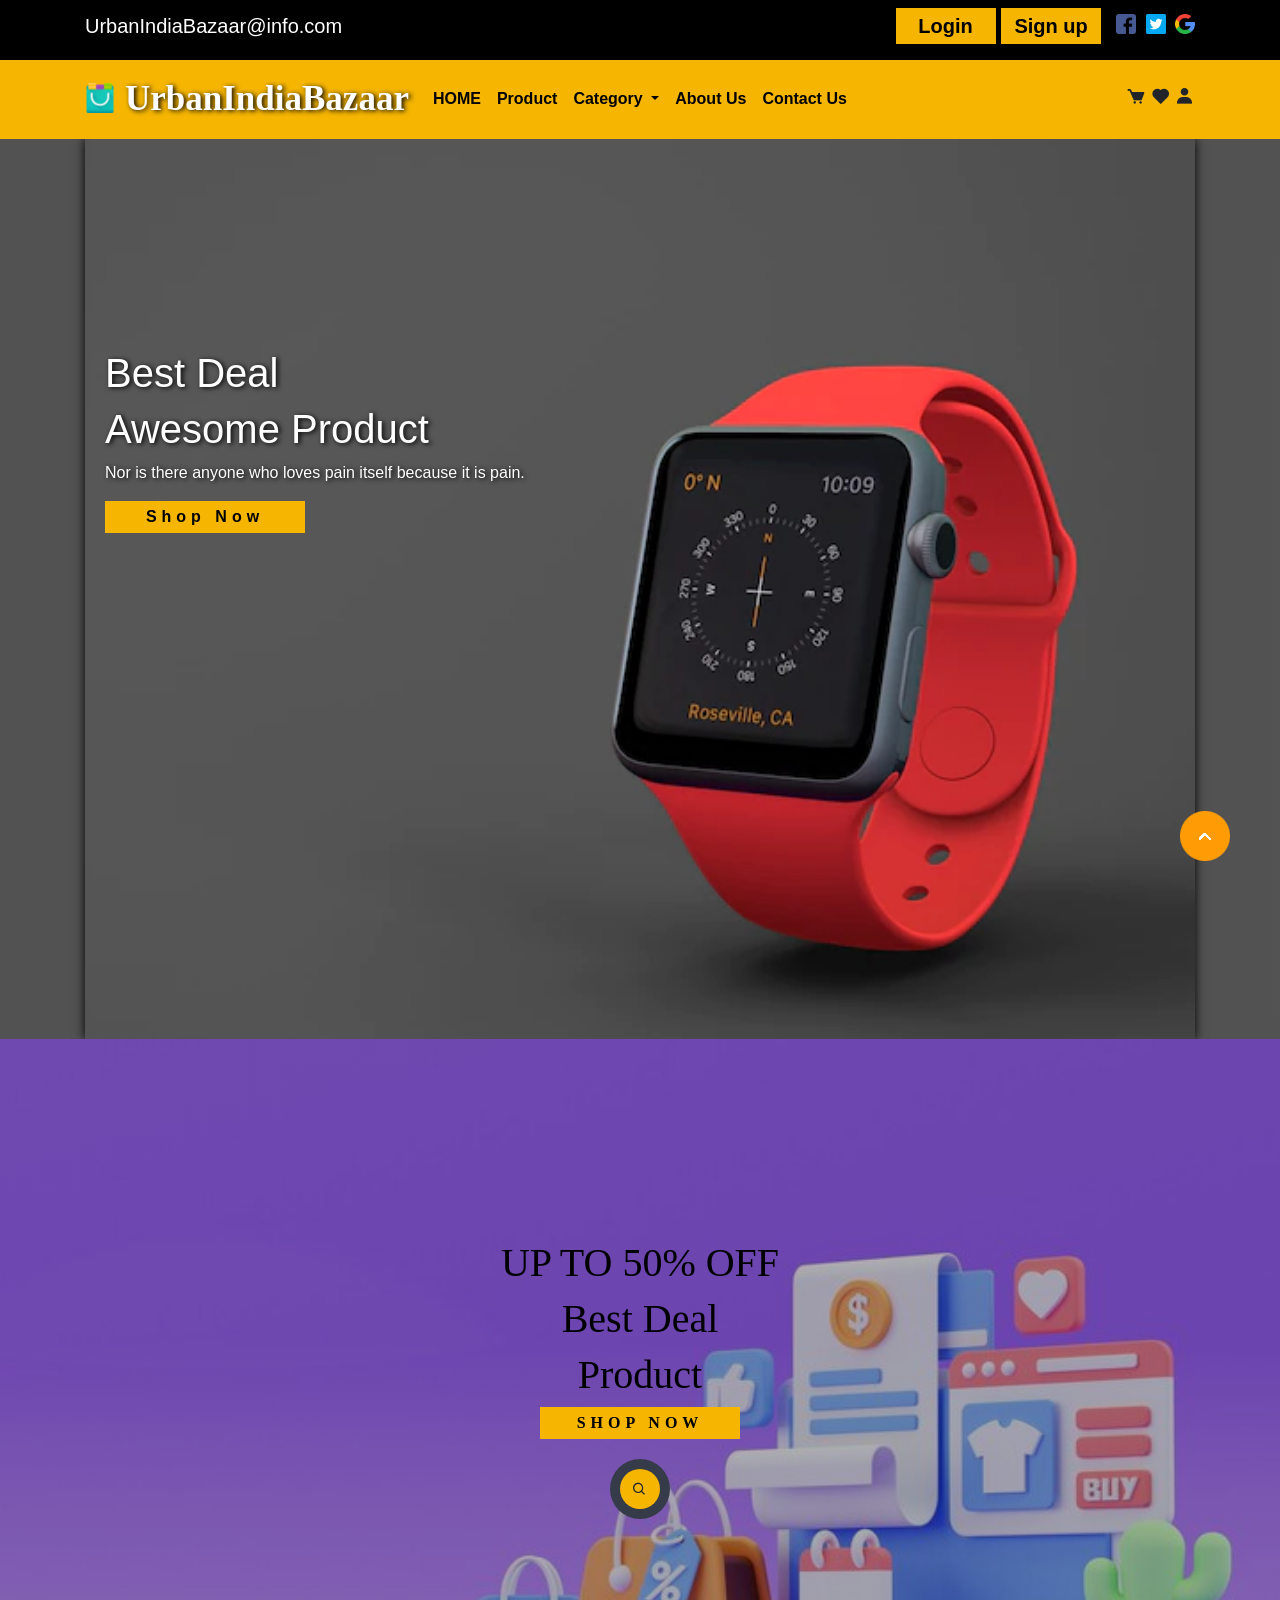
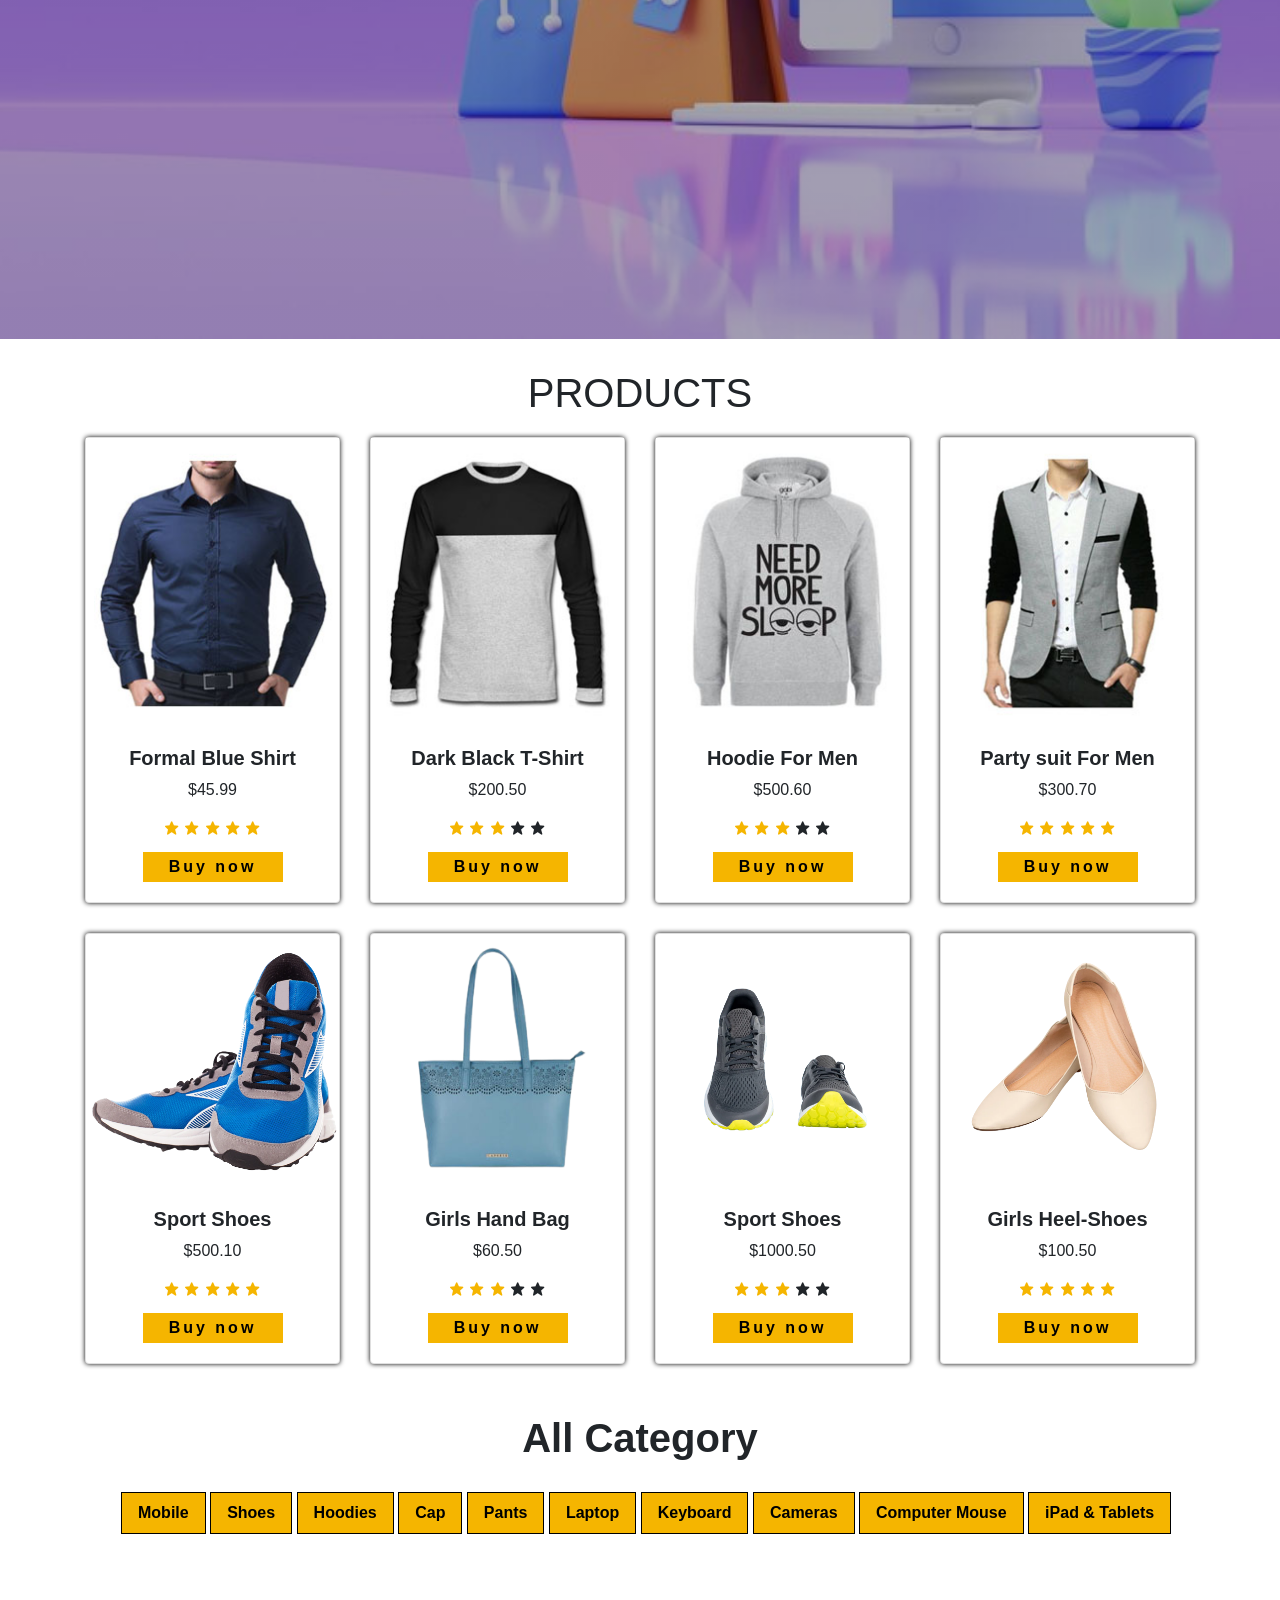
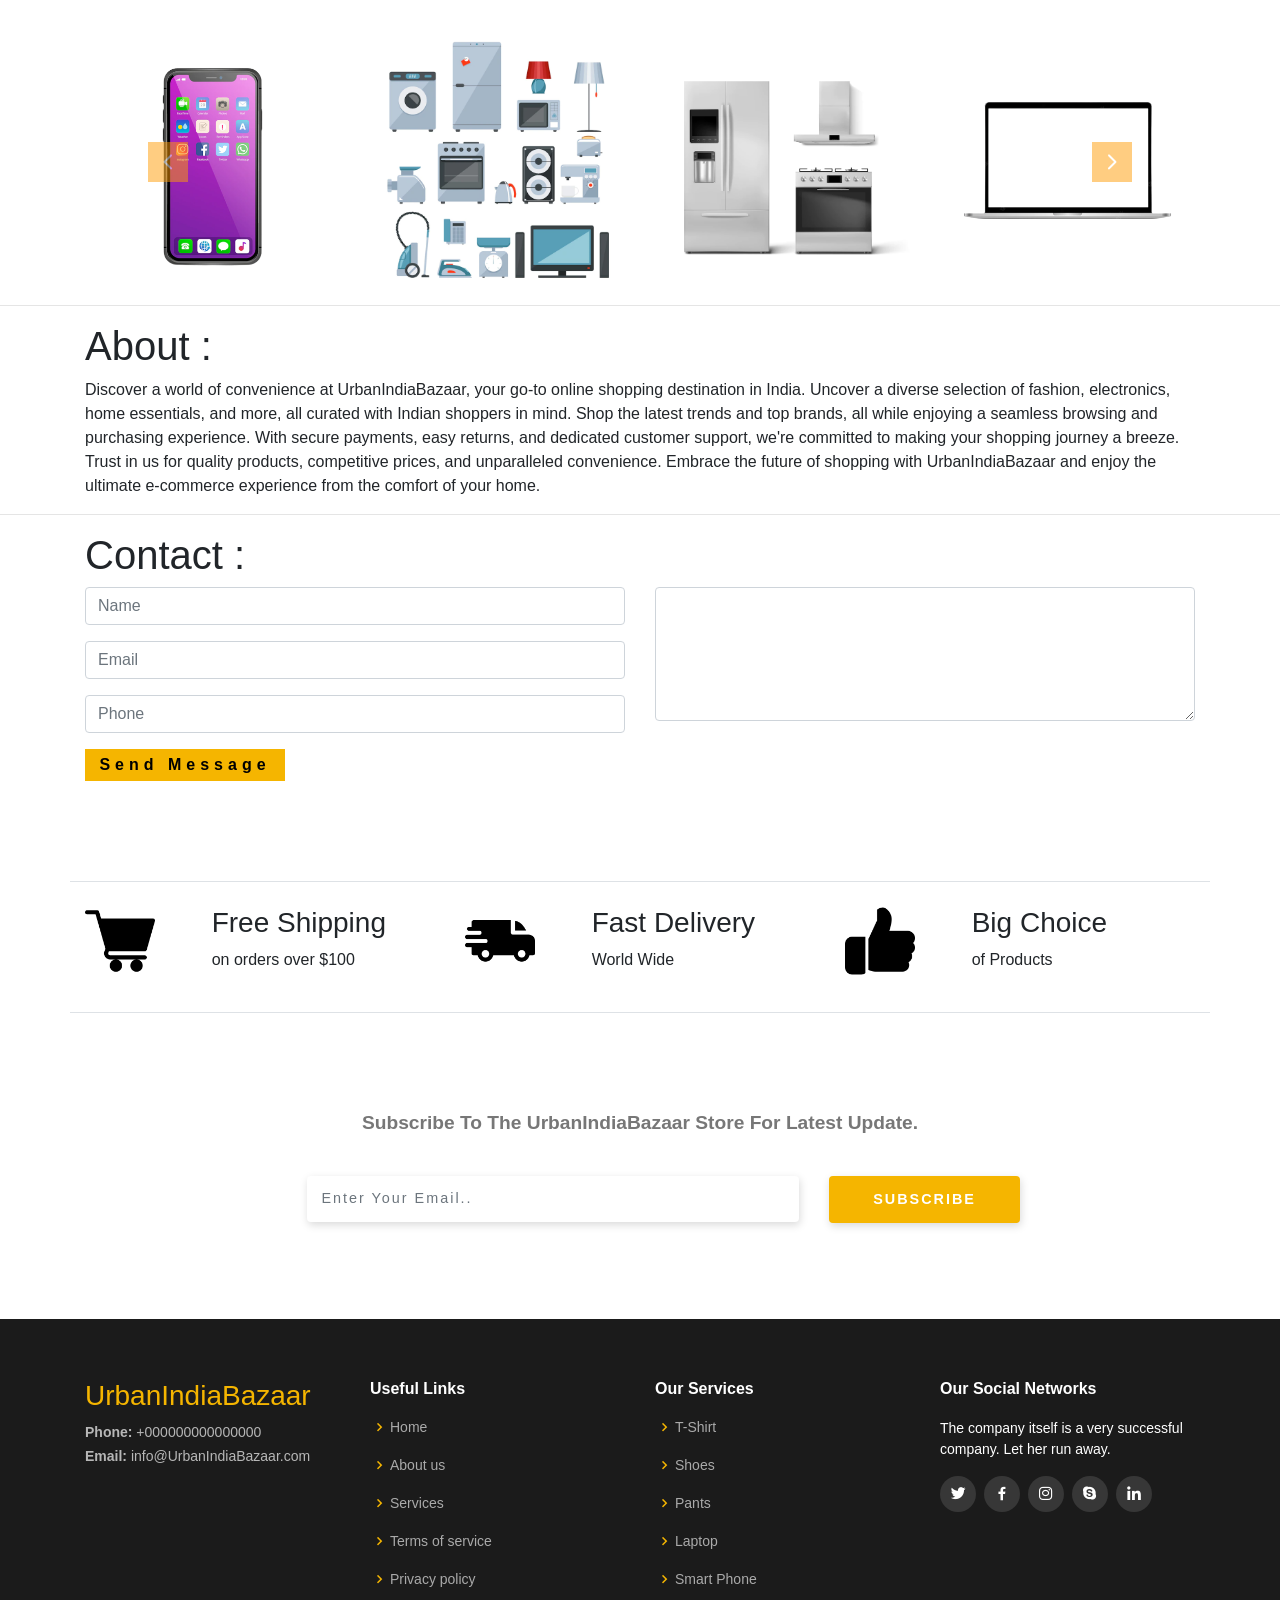
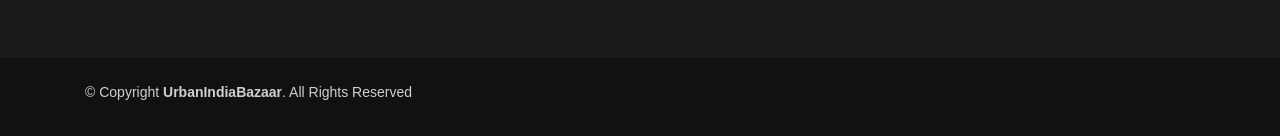
==== E commerce website/index.html @ 5c798b32 "Complete e-commerce website frontend" ====
<!DOCTYPE html>
<html lang="en">
<head>
    <meta charset="UTF-8">
    <meta http-equiv="X-UA-Compatible" content="IE=edge">
    <meta name="viewport" content="width=device-width, initial-scale=1.0">
    <title>UrbanIndiaBazaar</title>
    <link rel="shortcut icon" type="image" href="shop.png">
    <link rel="stylesheet" href="style.css">
    <link rel="stylesheet" href="main.js">

    <!-- bootstrap link -->
    <link rel="stylesheet" href="https://cdn.jsdelivr.net/npm/bootstrap@4.0.0/dist/css/bootstrap.min.css" integrity="sha384-Gn5384xqQ1aoWXA+058RXPxPg6fy4IWvTNh0E263XmFcJlSAwiGgFAW/dAiS6JXm" crossorigin="anonymous">
    <script src="https://code.jquery.com/jquery-3.2.1.slim.min.js" integrity="sha384-KJ3o2DKtIkvYIK3UENzmM7KCkRr/rE9/Qpg6aAZGJwFDMVNA/GpGFF93hXpG5KkN" crossorigin="anonymous"></script>
    <script src="https://cdn.jsdelivr.net/npm/popper.js@1.12.9/dist/umd/popper.min.js" integrity="sha384-ApNbgh9B+Y1QKtv3Rn7W3mgPxhU9K/ScQsAP7hUibX39j7fakFPskvXusvfa0b4Q" crossorigin="anonymous"></script>
    <script src="https://cdn.jsdelivr.net/npm/bootstrap@4.0.0/dist/js/bootstrap.min.js" integrity="sha384-JZR6Spejh4U02d8jOt6vLEHfe/JQGiRRSQQxSfFWpi1MquVdAyjUar5+76PVCmYl" crossorigin="anonymous"></script>
    <!-- bootstrap link -->

<!-- icons -->
<link href='https://unpkg.com/boxicons@2.1.2/css/boxicons.min.css' rel='stylesheet'>
<!-- icons -->

<!-- font -->
<link rel="preconnect" href="https://fonts.googleapis.com">
<link rel="preconnect" href="https://fonts.gstatic.com" crossorigin>
<link href="https://fonts.googleapis.com/css2?family=Kanit&display=swap" rel="stylesheet">
<!-- font -->
<script src="https://ajax.googleapis.com/ajax/libs/jquery/3.6.0/jquery.min.js"></script>



</head>
<body>
    <!-- navbar top -->
<nav class="navbar navbar-expand-sm" id="navbar-top">
    <div class="container">

    <h5>UrbanIndiaBazaar@info.com</h5>
    <div class="rsc">
        <h5><button id="btn3"><a href="login.html">Login</a></button> <button id="btn3"><a href="signup.html">Sign up</a></button></h5>
  
        <div class="icons">
            <i><img src="facebook.png" alt="" style="width: 20px;"></i>
            <i><img src="twitter.png" alt="" style="width: 20px;"></i>
            <i><img src="google.png" alt="" style="width: 20px;"></i>
            
    </div>
    </div>
    
</div>
    <!-- navbar top end -->
  
  </nav>
    <nav class="navbar navbar-expand-md" id="navbar-color">
        <!-- Brand -->
        <div class="container">
        <a class="navbar-brand" href="#" id="navbar-logo"><i><img src="shop.png" alt=""></i>UrbanIndiaBazaar</a>
      
        <!-- Toggler/collapsibe Button -->
        <button class="navbar-toggler" type="button" data-toggle="collapse" data-target="#collapsibleNavbar">
          <span><i><img src="menu.png" alt="" width="30px"></i></span>
        </button>
      
        <!-- Navbar links -->
        <div class="collapse navbar-collapse" id="collapsibleNavbar">
          <ul class="navbar-nav">
            <li class="nav-item">
              <a class="nav-link" href="index.html">HOME</a>
            </li>
            <li class="nav-item">
              <a class="nav-link" href="#">Product</a>
            </li>
            <!-- Dropdown -->
    <li class="nav-item dropdown">
      <a class="nav-link dropdown-toggle" href="#" id="navbardrop" data-toggle="dropdown">
        Category
      </a>
      <div class="dropdown-menu">
        <a class="dropdown-item" href="mobile.html">Mobile</a>
        <a class="dropdown-item" href="#">Sheos</a>
        <a class="dropdown-item" href="#">Hoodies</a>
        <a class="dropdown-item" href="#">Cap</a>
        <a class="dropdown-item" href="#">Pants</a>
        <a class="dropdown-item" href="#">Laptop</a>
        <a class="dropdown-item" href="#">Keyboard</a>
        <a class="dropdown-item" href="#">Cameras</a>
        <a class="dropdown-item" href="#">Computer Mouse</a>
        <a class="dropdown-item" href="#">Watch</a>
        <a class="dropdown-item" href="#">iPad & Tablets</a>
        <a class="dropdown-item" href="#">Headphons</a>
        <a class="dropdown-item" href="#">Other</a>
      </div>
    </li>
            <!-- Dropdown -->
            <li class="nav-item">
              <a class="nav-link" href="#aboutus">About Us</a>
            </li>
            <li class="nav-item">
              <a class="nav-link" href="#contactus">Contact Us</a>
            </li>
          </ul>
        </div>
        
        <div class="new-icons">
          <i class='bx bxs-cart' style="font-size: 20px;"></i>
          <i class='bx bxs-heart' style="font-size: 20px;"></i>
          <i class='bx bxs-user' style="font-size: 20px;"></i>
        </div>
      </div>
      </nav>
      <!-- navbar end -->
      
<div class="hc">
      <div class="container">
        <div class="home-content">
          <div class="content">
            <h1>Best Deal</h1>
            <h1>Awesome Product</h1>
            <p>Nor is there anyone who loves pain itself because it is pain.</p>
            <div id="btn1"><button>Shop Now</button></div>
          </div>
        </div>
      </div>
    </div>
        
<!-- banner -->
<div class="banner">
  <div class="banner-content">
    <h1>UP TO 50% OFF</h1>
    <h1>Best Deal</h1>
    <h1>Product <span class="change-content"></span></h1>
    <div id="btn1"><button>SHOP NOW</button></div>

  	<div class="search-box">
      <input type="text" class="search-txt" placeholder="Search">
      <a class="search-btn">
        <i class="bx bx-search"></i>
      </a>
    </div>

  </div>
</div>
<!-- banner -->


<!-- card content -->
 <div class="container">
  <h1 class="text-center" style="margin-top:30px;">PRODUCTS</h1>
   <div class="row" style="margin-top:20px">
     <div class="col-md-3 py-3 py-md-0">
       <div class="card">
         <img src="p1.jpg" alt="" class="card-image-top">
         <div class="card-body">
           <h5 class="card-titel text-center">Formal Blue Shirt</h5>
           <p class="text-center">$45.99</p>
            <div class="star text-center">
              <i class='bx bxs-star checked'></i>
              <i class='bx bxs-star checked'></i>
              <i class='bx bxs-star checked'></i>
              <i class='bx bxs-star checked'></i>
              <i class='bx bxs-star checked'></i>
            </div>
            <div id="btn2"><button>Buy now</button></div>
         </div>
       </div>
     </div>
     <div class="col-md-3 py-3 py-md-0">
       <div class="card">
         <img src="p2.jpg" alt="" class="card-image-top">
         <div class="card-body">
           <h5 class="card-titel text-center">Dark Black T-Shirt</h5>
           <p class="text-center">$200.50</p>
            <div class="star text-center">
              <i class='bx bxs-star checked'></i>
              <i class='bx bxs-star checked'></i>
              <i class='bx bxs-star checked'></i>
              <i class='bx bxs-star '></i>
              <i class='bx bxs-star '></i>
            </div>
            <div id="btn2"><button>Buy now</button></div>
         </div>
       </div>
     </div>
     <div class="col-md-3 py-3 py-md-0">
       <div class="card">
         <img src="p3.jpg" alt="" class="card-image-top">
         <div class="card-body">
           <h5 class="card-titel text-center"> Hoodie For Men</h5>
           <p class="text-center">$500.60</p>
            <div class="star text-center">
              <i class='bx bxs-star checked'></i>
              <i class='bx bxs-star checked'></i>
              <i class='bx bxs-star checked'></i>
              <i class='bx bxs-star '></i>
              <i class='bx bxs-star '></i>
            </div>
            <div id="btn2"><button>Buy now</button></div>
         </div>
       </div>
     </div>
     <div class="col-md-3 py-3 py-md-0">
       <div class="card">
         <img src="p4.jpg" alt="" class="card-image-top">
         <div class="card-body">
           <h5 class="card-titel text-center">Party suit For Men</h5>
           <p class="text-center">$300.70</p>
            <div class="star text-center">
              <i class='bx bxs-star checked'></i>
              <i class='bx bxs-star checked'></i>
              <i class='bx bxs-star checked'></i>
              <i class='bx bxs-star checked'></i>
              <i class='bx bxs-star checked'></i>
            </div>
            <div id="btn2"><button>Buy now</button></div>
         </div>
       </div>
     </div>
   </div>

   <div class="row" style="margin-top:30px">
     <div class="col-md-3 py-3 py-md-0">
       <div class="card">
         <img src="p5.png" alt="" class="card-image-top">
         <div class="card-body">
           <h5 class="card-titel text-center">Sport Shoes</h5>
           <p class="text-center">$500.10</p>
            <div class="star text-center">
              <i class='bx bxs-star checked'></i>
              <i class='bx bxs-star checked'></i>
              <i class='bx bxs-star checked'></i>
              <i class='bx bxs-star checked'></i>
              <i class='bx bxs-star checked'></i>
            </div>
            <div id="btn2"><button>Buy now</button></div>
         </div>
       </div>
     </div>
     <div class="col-md-3 py-3 py-md-0">
       <div class="card">
         <img src="p6.png" alt="" class="card-image-top">
         <div class="card-body">
           <h5 class="card-titel text-center">Girls Hand Bag</h5>
           <p class="text-center">$60.50</p>
            <div class="star text-center">
              <i class='bx bxs-star checked'></i>
              <i class='bx bxs-star checked'></i>
              <i class='bx bxs-star checked'></i>
              <i class='bx bxs-star '></i>
              <i class='bx bxs-star '></i>
            </div>
            <div id="btn2"><button>Buy now</button></div>
         </div>
       </div>
     </div>
     <div class="col-md-3 py-3 py-md-0">
       <div class="card">
         <img src="p7.png" alt="" class="card-image-top">
         <div class="card-body">
           <h5 class="card-titel text-center"> Sport Shoes</h5>
           <p class="text-center">$1000.50</p>
            <div class="star text-center">
              <i class='bx bxs-star checked'></i>
              <i class='bx bxs-star checked'></i>
              <i class='bx bxs-star checked'></i>
              <i class='bx bxs-star '></i>
              <i class='bx bxs-star '></i>
            </div>
            <div id="btn2"><button>Buy now</button></div>
         </div>
       </div>
     </div>
     <div class="col-md-3 py-3 py-md-0">
       <div class="card">
         <img src="p8.png" alt="" class="card-image-top">
         <div class="card-body">
           <h5 class="card-titel text-center">Girls Heel-Shoes</h5>
           <p class="text-center">$100.50</p>
            <div class="star text-center">
              <i class='bx bxs-star checked'></i>
              <i class='bx bxs-star checked'></i>
              <i class='bx bxs-star checked'></i>
              <i class='bx bxs-star checked'></i>
              <i class='bx bxs-star checked'></i>
            </div>
            <div id="btn2"><button>Buy now</button></div>
         </div>
       </div>
     </div>
   </div>
 </div>
<!-- card content -->

<!-- all category -->
<div class="container">
  <h1 class="text-center" style="font-weight:bold;margin-top: 50px;">All Category</h1>
  <div class="all-category">
  <button><a href="mobile.html" class="nav-link">Mobile</a></button>
  <button><a href="#" class="nav-link">Shoes</a></button>
  <button><a href="#" class="nav-link">Hoodies</a></button>
  <button><a href="#" class="nav-link">Cap</a></button>
  <button><a href="#" class="nav-link">Pants</a></button>
  <button><a href="#" class="nav-link">Laptop</a></button>
  <button><a href="#" class="nav-link">Keyboard</a></button>
  <button><a href="#" class="nav-link">Cameras</a></button>
  <button><a href="#" class="nav-link">Computer Mouse</a></button>
  <button><a href="#" class="nav-link">iPad & Tablets</a></button>

</div>
</div>
<!-- all category -->

<div class="container" id="slider">
  <div id="carouselExampleControls" class="carousel slide" data-ride="carousel">
    <div class="carousel-inner">
      <div class="carousel-item active">
        <div class="row">
          <div class="col-3"><img class="d-block w-100" src="slide1.png" alt="" ></div>
          <div class="col-3"><img class="d-block w-100" src="slide2.png" alt=""></div>
          <div class="col-3"><img class="d-block w-100" src="slide3.png" alt=""></div>
          <div class="col-3"><img class="d-block w-100" src="slide4.png" alt=""></div>
        </div>
    </div>

      <div class="carousel-item">
        <div class="row">
          <div class="col-3"><img class="d-block w-100" src="slide5.png" alt=""></div>
          <div class="col-3"><img class="d-block w-100" src="slide6.png" alt=""></div>
          <div class="col-3"><img class="d-block w-100" src="slide7.png" alt=""></div>
          <div class="col-3"><img class="d-block w-100" src="slide8.png" alt=""></div>
        </div>
      </div>
    
    <a class="carousel-control-prev" href="#carouselExampleControls" role="button" data-slide="prev">
      <span aria-hidden="true"><img src="left-arrow.png" alt=""></span>
      <span class="sr-only">Previous</span>
    </a>
    <a class="carousel-control-next" href="#carouselExampleControls" role="button" data-slide="next">
      <span  aria-hidden="true"><img src="right-arrow.png" alt=""></span>
      <span class="sr-only">Next</span>
    </a>
  </div>
  </div>
</div>



<!-- about us -->
<hr>
<div class="container" id="aboutus">
  <h1>About :</h1>
  <p>Discover a world of convenience at UrbanIndiaBazaar, your go-to online shopping destination in India. Uncover a diverse selection of fashion, electronics, home essentials, and more, all curated with Indian shoppers in mind. Shop the latest trends and top brands, all while enjoying a seamless browsing and purchasing experience. With secure payments, easy returns, and dedicated customer support, we're committed to making your shopping journey a breeze. Trust in us for quality products, competitive prices, and unparalleled convenience. Embrace the future of shopping with UrbanIndiaBazaar and enjoy the ultimate e-commerce experience from the comfort of your home.</p>

</div>
<hr>
<!-- about us -->

<!-- contact us -->
<div class="container" id="contactus">
  <h1>Contact :</h1>
    <div class="row">
        <div class="col-md-6">
            <div class="form-group">
                <input type="text" class="form-control" id="usr" placeholder="Name">
            </div>
            <div class="form-group">
                <input type="text" class="form-control" id="eml" placeholder="Email">
            </div>
            <div class="form-group">
                <input type="text" class="form-control" id="phn" placeholder="Phone">
            </div>
            <div id="btn1"><button>Send Message</button></div>
        </div>
        <div class="col-md-6">
            <div class="form-group">
                <textarea class="form-control" id="comment"  rows="5"></textarea>
            </div>
        </div>
    </div>
</div>
<!-- contact us -->


<div class="container">
<div class="row -grids-footer border-top border-bottom py-sm-4 py-3" style="margin-top: 100px;">
  <div class="col-md-4 offer-footer">
    <div class="row">
      <div class="col-4 icon-fot">
        <i><img src="free-shipping.png" alt="" width="70px"></i>
      </div> 
      <div class="col-8 text-form-footer">
        <h3>Free Shipping</h3>
        <p>on orders over $100</p>
      </div>
    </div>
  </div>
  <div class="col-md-4 offer-footer my-md-0 my-4">
    <div class="row">
      <div class="col-4 icon-fot">
        <i><img src="fast-delivery.png" alt="" width="70px"></i>
      </div>
      <div class="col-8 text-form-footer">
        <h3>Fast Delivery</h3>
        <p>World Wide</p>
      </div>
    </div>
  </div>
  <div class="col-md-4 offer-footer">
    <div class="row">
      <div class="col-4 icon-fot">
        <i><img src="like.png" alt="" width="70px"></i>
      </div>
      <div class="col-8 text-form-footer">
        <h3>Big Choice</h3>
        <p>of Products</p>
      </div>
    </div>
  </div>
</div>
</div>

<section class="newsletter-w3pvt py-5">
        <div class="container py-md-5">
            <form method="post" action="#">
                <p class="text-center">Subscribe To The UrbanIndiaBazaar Store For Latest Update.</p>
               <div class="row subscribe-sec">
                    <div class="col-md-9">
                        <input type="email" class="form-control"  placeholder="Enter Your Email.." name="email">

                    </div>
                    <div class="col-md-3">

                        <button type="submit" class="btn subscribe">Subscribe</button>
                    </div>

                </div>
            </form>
        </div>
    </section>
    <footer id="footer">

    <div class="footer-top">
      <div class="container">
        <div class="row">

          <div class="col-lg-3 col-md-6 footer-contact">
            <h3>UrbanIndiaBazaar</h3>
            <p>
              <strong>Phone:</strong> +000000000000000<br>
              <strong>Email:</strong> info@UrbanIndiaBazaar.com<br>
            </p>
          </div>

          <div class="col-lg-3 col-md-6 footer-links">
            <h4>Useful Links</h4>
            <ul>
              <li><i class="bx bx-chevron-right"></i> <a href="#">Home</a></li>
              <li><i class="bx bx-chevron-right"></i> <a href="#aboutus">About us</a></li>
              <li><i class="bx bx-chevron-right"></i> <a href="#">Services</a></li>
              <li><i class="bx bx-chevron-right"></i> <a href="#">Terms of service</a></li>
              <li><i class="bx bx-chevron-right"></i> <a href="#">Privacy policy</a></li>
            </ul>
          </div>

          <div class="col-lg-3 col-md-6 footer-links">
            <h4>Our Services</h4>
            <ul>
              <li><i class="bx bx-chevron-right"></i> <a href="#">T-Shirt</a></li>
              <li><i class="bx bx-chevron-right"></i> <a href="#">Shoes</a></li>
              <li><i class="bx bx-chevron-right"></i> <a href="#">Pants</a></li>
              <li><i class="bx bx-chevron-right"></i> <a href="#">Laptop</a></li>
              <li><i class="bx bx-chevron-right"></i> <a href="#">Smart Phone</a></li>
            </ul>
          </div>

          <div class="col-lg-3 col-md-6 footer-links">
            <h4>Our Social Networks</h4>
            <p>The company itself is a very successful company. Let her run away.</p>
            <div class="social-links mt-3">
              <a href="#" class="twitter"><i class="bx bxl-twitter"></i></a>
              <a href="#" class="facebook"><i class="bx bxl-facebook"></i></a>
              <a href="#" class="instagram"><i class="bx bxl-instagram"></i></a>
              <a href="#" class="google-plus"><i class="bx bxl-skype"></i></a>
              <a href="#" class="linkedin"><i class="bx bxl-linkedin"></i></a>
            </div>
          </div>

        </div>
      </div>
    </div>

    <div class="container py-4">
      <div class="copyright">
        &copy; Copyright <strong><span>UrbanIndiaBazaar</span></strong>. All Rights Reserved
      </div>
    </div>
  </footer>
<a class="arrow" href="#"><i><img src="arrow.png" alt=""></i></a>

 </head>  
 </body>
---- E commerce website/style.css ----
*{
    margin: 0;
    padding: 0;
}
#navbar-top{
    background-color: black;
    color: white;
}
.rsc{
    display: flex;
}
#btn3{
    width: 100px;
    height: 36px;
    background-color: #f5b500;
    border: none;
}
#btn3 a{
    text-decoration: none;
    color: black;
    font-weight: bold;

}
.icons{
    margin-left: 10px;
    margin-top: 3px;
    cursor: pointer;
}
.icons i{
    margin-left: 5px;
}
#navbar-color{
    background-color: #f5b500;
}
#navbar-logo i img{
    width: 30px;
    margin-bottom: 7px;
    margin-right: 10px;
}
#navbar-logo{
    font-size: 35px;
    font-family: 'Tiro Devanagari Marathi', serif;
    color: white;
    font-weight: bold;
    text-shadow: 2px 1px 5px black;
}
.nav-link{
    text-decoration: none;
    font-weight: bold;
    color: black;
}
.nav-link:hover{
    color: white;
    text-shadow: 2px 1px 5px black;
}
.new-icons{
    cursor: pointer;
}








.hc{
    background-color: rgb(58 57 57 / 87%);
}
.home-content{
    width: 100%;
    height: 100vh;
    background-image: url(watch2.png);
    background-repeat: no-repeat;
    background-size: cover;
    background-position: 80%;
    box-shadow: 0 0 10px black;
}
.content{
    width: 50%;
    padding-top: 210px;
    margin-left: 20px;
}
.content h1{
    color: white;
    text-shadow: 2px 1px 5px black;
}
.content p{
    color: white;
    text-shadow: 2px 1px 5px black;
}

#btn1 button{
    width: 200px;
    height: 32px;
    background-color: #f5b500;
    border: none;
    letter-spacing: 5px;
    font-weight: bold;
    transition: 0.3s ease;
    cursor: pointer;
}
#btn1{
    margin-top: 5px;
}
#btn1 button:hover{
    background-color: #f5b500;
    box-shadow: 0 0 5px #f5b500,
                0 0 20px #f5b500,
                0 0 60px #f5b500,
                0 0  150px #f5b500;
}








.banner{
    width: 100%;
    height: 100vh;
    background-image:linear-gradient(rgba(0,0,0,0.3),rgba(0,0,0,0.3)),url(banner.png);
    background-repeat: no-repeat;
    background-size: cover;
    background-position: 70%;
}
.banner-content{
    justify-content: center;
    align-items: center;
    text-align: center;
    padding-top: 200px;
    font-family: 'Tiro Devanagari Marathi', serif;
}
.banner-content h1{
    color: black;
}
.change-content:after{
    content: '';
    color: #f5b500;
    text-shadow: 2px 1px 5px black;
    font-weight: bold;
    animation: changetext 10s infinite linear;
}
@keyframes changetext{
    0%{content: "T SHIRT";}
    10%{content: "SHOES";}
    20%{content: "HOODIS";}
    30%{content: "CAP";}
    40%{content: "PANTS";}
    50%{content: "LAPTOP";}
    60%{content: "KEYBOARD";}
    65%{content: "CAMERAS";}
    75%{content: "COMPUTER MOUSE";}
    80%{content: "GAMING PC";}
    85%{content: "WATCH";}
    90%{content: "IPAD & TABLETS";}
    100%{content: "HEADPHONES";}
}








.search-box{
	position: absolute;
	margin-top: 50px;
	left: 50%;
	transform: translate(-50%,-50%);
	background:#353b48;
	height: 60px;
	border-radius: 50px;
	padding: 10px;
}

.search-box:hover .search-txt{
	width: 100px;
	padding: 0 6px;
}

.search-box:hover .search-btn{
	background: #f5b500;
}


.search-btn{
	float: right;
	width: 40px;
	height: 40px;
	border-radius: 50%;
	background: #f5b500;
	display: flex;
	justify-content: center;
	align-items: center;

}

.search-txt{
	border:none;
	outline: none;
	background: none;
	float: left;
	padding: 0;
	color:#fff;
	font-size: 16px;
	line-height: 40px;
	width: 0;
	transition: width 400ms;

}


 /* card content */
 .card{
     box-shadow: 0 0 5px black;
 }
 .card h5{
     font-weight: bold;
 }
 .card p{
     font-weight: 500;
 }
 .checked{
     color: #f5b500;
 }
#btn2{
    text-align: center;
    margin-top: 10px;
}
#btn2 button{
    width: 140px;
    height: 30px;
    background-color: #f5b500;
    border: none;
    font-weight: bold;
    letter-spacing: 3px;
    transition: 0.3s ease;
    cursor: pointer;
}
#btn2 button:hover{
    background-color: #f5b500;
    box-shadow: 0 0 5px #f5b500,
                0 0 20px #f5b500,
                0 0 60px #f5b500,
                0 0  150px #f5b500;
}
 /* card content */

/* all category */
.all-category{
    margin-top: 10px;
    margin-left: 36px;
}
.all-category button{
    border: 1px solid black;
    margin-top: 20px;
}
.all-category a{
    background-color: #f5b500;
}

/* all category */






#slider{
    margin-top: 100px;
}


























.collections {
    background: #f7f7f7;
}

.newsletter-w3pvt form {
    margin: 0 auto;
    width: 60%;
}

.newsletter-w3pvt p {
    font-size: 1.2em;
    margin-bottom: 2em;
    color: #777;
    font-weight: 600;
}

.subscribe-sec input {

    padding: 0.85em 1em;
    color: #495057;
    border-radius: 0.25rem;
    font-size: 0.9em;
    border: none;
    outline: none;
    letter-spacing: 2px;
    -moz-box-shadow: 1px 3px 8px 0 rgba(0, 0, 0, 0.15);
    -webkit-box-shadow: 1px 3px 8px 0 rgba(0, 0, 0, 0.15);
    box-shadow: 1px 3px 8px 0 rgba(0, 0, 0, 0.15);
    -moz-box-shadow: 1px 3px 8px 0 rgba(0, 0, 0, 0.15);
    -webkit-box-shadow: 1px 3px 8px 0 rgba(0, 0, 0, 0.15);
    box-shadow: 1px 3px 8px 0 rgba(0, 0, 0, 0.15);
}

.btn.subscribe {
    background: #f5b500;
    -moz-transition: all 0.25s ease;
    -o-transition: all 0.25s ease;
    -webkit-transition: all 0.25s ease;
    transition: all 0.25s ease;
    color: #fff;
    padding: 0.8em 3em;
    text-transform: uppercase;
    font-size: 0.9em;
    letter-spacing: 2px;
    font-weight: 600;
    -moz-box-shadow: 1px 3px 8px 0 rgba(0, 0, 0, 0.15);
    -webkit-box-shadow: 1px 3px 8px 0 rgba(0, 0, 0, 0.15);
    box-shadow: 1px 3px 8px 0 rgba(0, 0, 0, 0.15);
}

.btn.subscribe:hover,
.btn.shop:hover {
    opacity: 0.9;
}















#footer {
    padding: 0 0 30px 0;
    color: #d0d0d0;
    font-size: 14px;
    background: #111111;
  }
  #footer .footer-newsletter {
    padding: 50px 0;
    background: #111111;
    text-align: center;
    font-size: 15px;
    color: #fff;
  }
  #footer .footer-newsletter h4 {
    font-size: 24px;
    margin: 0 0 20px 0;
    padding: 0;
    line-height: 1;
    font-weight: 600;
  }
  #footer .footer-newsletter form {
    margin-top: 30px;
    background: #fff;
    padding: 6px 10px;
    position: relative;
    border-radius: 5px;
    box-shadow: 0px 2px 15px rgba(0, 0, 0, 0.1);
    text-align: left;
  }
  #footer .footer-newsletter form input[type=email] {
    border: 0;
    padding: 4px 8px;
    width: calc(100% - 100px);
  }
  #footer .footer-newsletter form input[type=submit] {
    position: absolute;
    top: 0;
    right: -2px;
    bottom: 0;
    border: 0;
    background: none;
    font-size: 16px;
    padding: 0 20px 3px 20px;
    background: #4eb478;
    color: #fff;
    transition: 0.3s;
    border-radius: 0 5px 5px 0;
    box-shadow: 0px 2px 15px rgba(0, 0, 0, 0.1);
  }
  #footer .footer-newsletter form input[type=submit]:hover {
    background: #f5b500;
  }
  #footer .footer-top {
    padding: 60px 0 30px 0;
    background: #1b1b1b;
    color: #fff;
  }
  #footer .footer-top .footer-contact {
    margin-bottom: 30px;
  }
  #footer .footer-top .footer-contact h3 {
    color: #f5b500;
  }
  #footer .footer-top .footer-contact h4 {
    font-size: 22px;
    margin: 0 0 30px 0;
    padding: 2px 0 2px 0;
    line-height: 1;
    font-weight: 700;
  }
  #footer .footer-top .footer-contact p {
    font-size: 14px;
    line-height: 24px;
    margin-bottom: 0;
    font-family: "Raleway", sans-serif;
    color: #b7b7b7;
  }
  #footer .footer-top h4 {
    font-size: 16px;
    font-weight: bold;
    position: relative;
    padding-bottom: 12px;
  }
  #footer .footer-top .footer-links {
    margin-bottom: 30px;
  }
  #footer .footer-top .footer-links ul {
    list-style: none;
    padding: 0;
    margin: 0;
  }
  #footer .footer-top .footer-links ul i {
    padding-right: 2px;
    color: #f5b500;
    font-size: 18px;
    line-height: 1;
  }
  #footer .footer-top .footer-links ul li {
    padding: 10px 0;
    display: flex;
    align-items: center;
  }
  #footer .footer-top .footer-links ul li:first-child {
    padding-top: 0;
  }
  #footer .footer-top .footer-links ul a {
    color: #aaaaaa;
    transition: 0.3s;
    display: inline-block;
    line-height: 1;
  }
  #footer .footer-top .footer-links ul a:hover {
    text-decoration: none;
    color: #f5b500;
  }
  #footer .footer-top .social-links a {
    font-size: 18px;
    display: inline-block;
    background: #373737;
    color: #fff;
    line-height: 1;
    padding: 8px 0;
    margin-right: 4px;
    border-radius: 50%;
    text-align: center;
    width: 36px;
    height: 36px;
    transition: 0.3s;
  }
  #footer .footer-top .social-links a:hover {
    background: #f5b500;
    color: #fff;
    text-decoration: none;
  }
  #footer .copyright {
    text-align: center;
    float: left;
  }
  #footer .credits {
    float: right;
    text-align: center;
    font-size: 13px;
    
  }
  #footer .credits a{
      color: #f5b500;
  }






html{
    scroll-behavior: smooth;
}
.arrow{
    position: fixed;
    width: 50px;
    height: 50px;
    bottom: 40px;
    right: 50px;
    text-decoration: none;
    text-align: center;
    line-height: 50px;

}
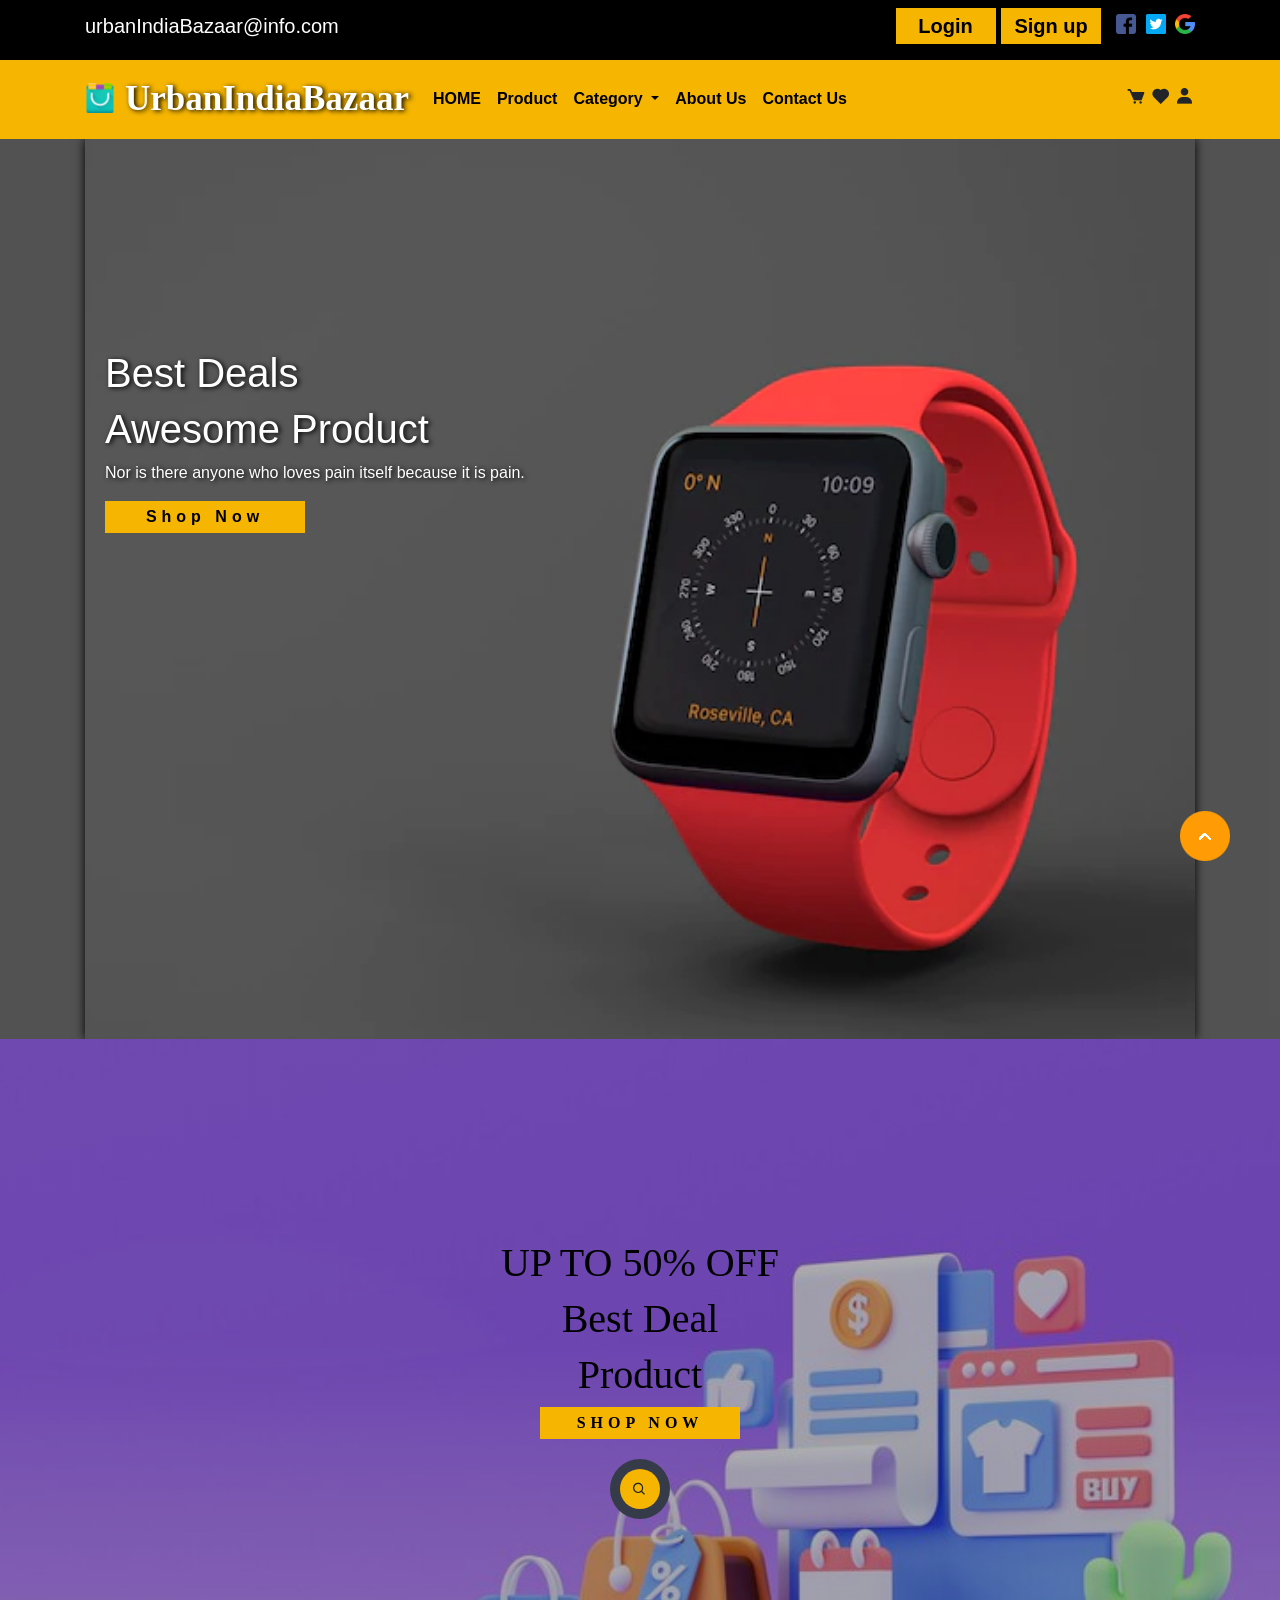
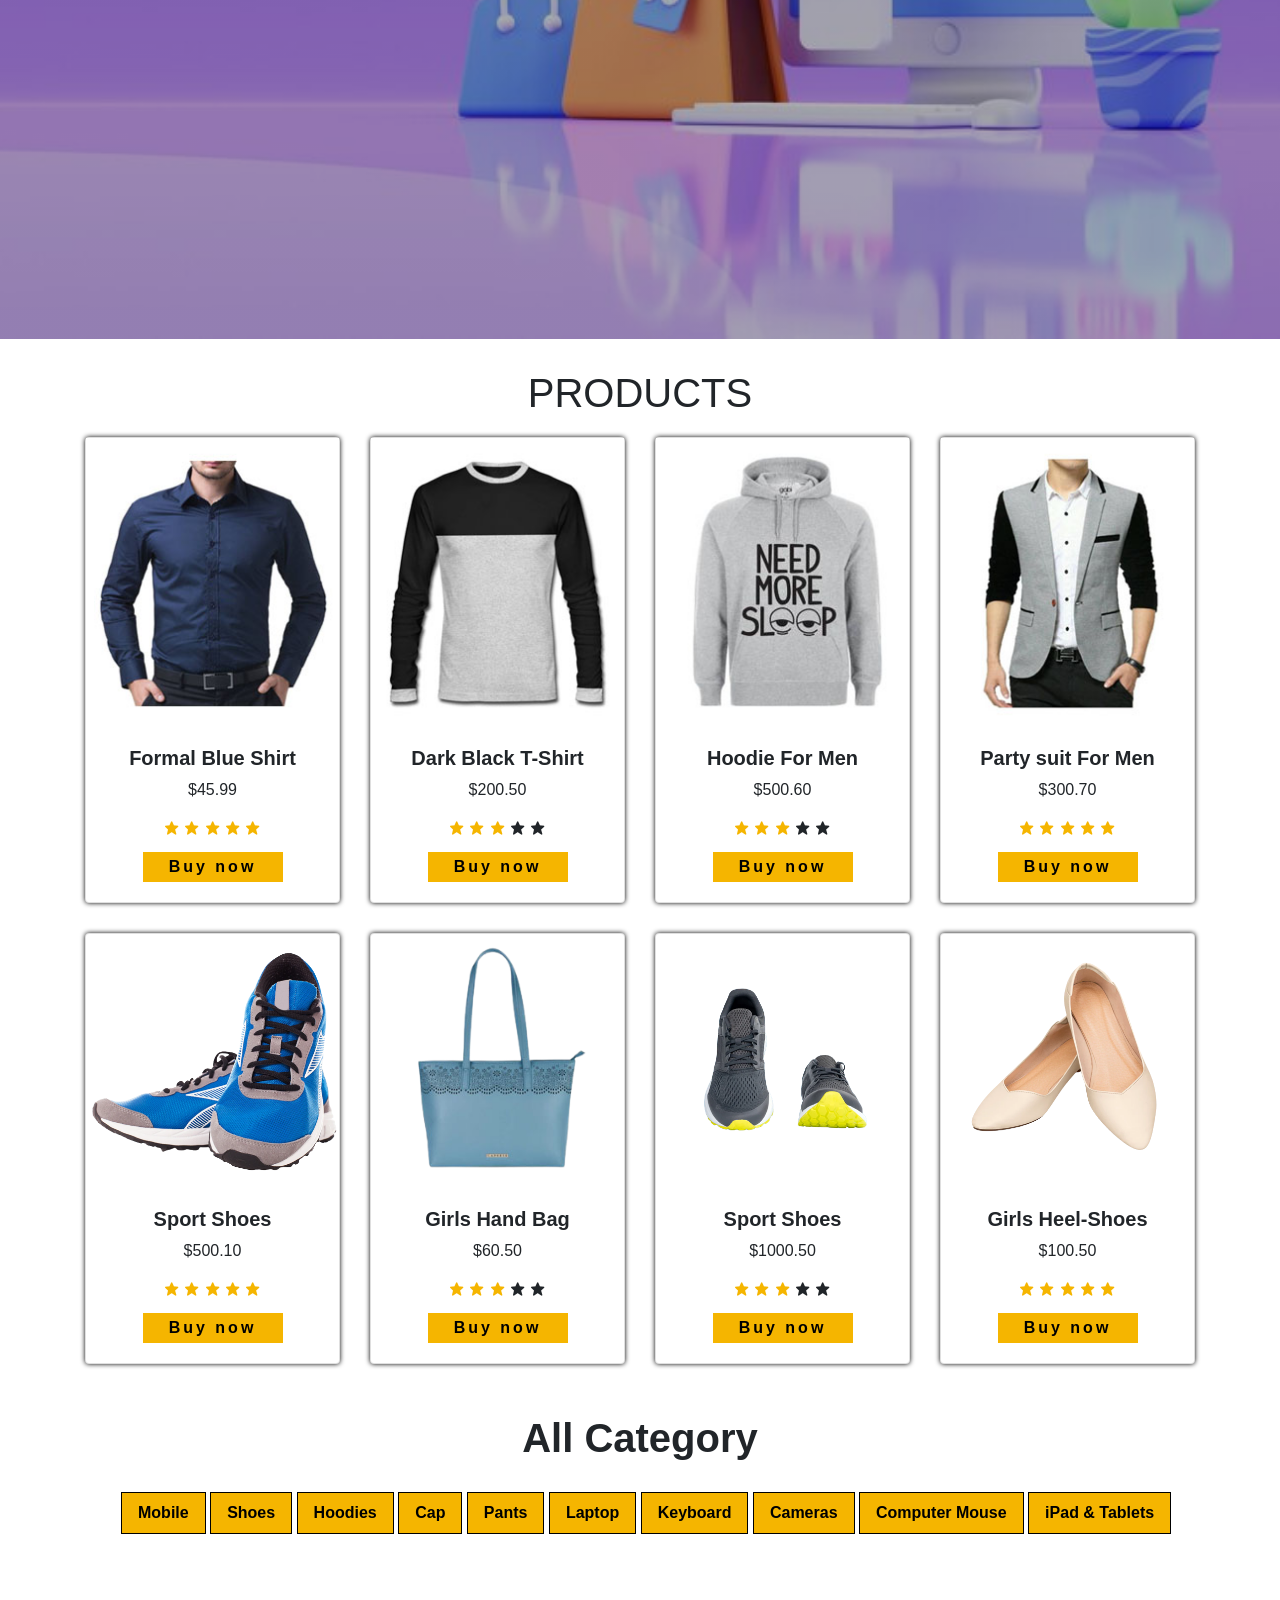
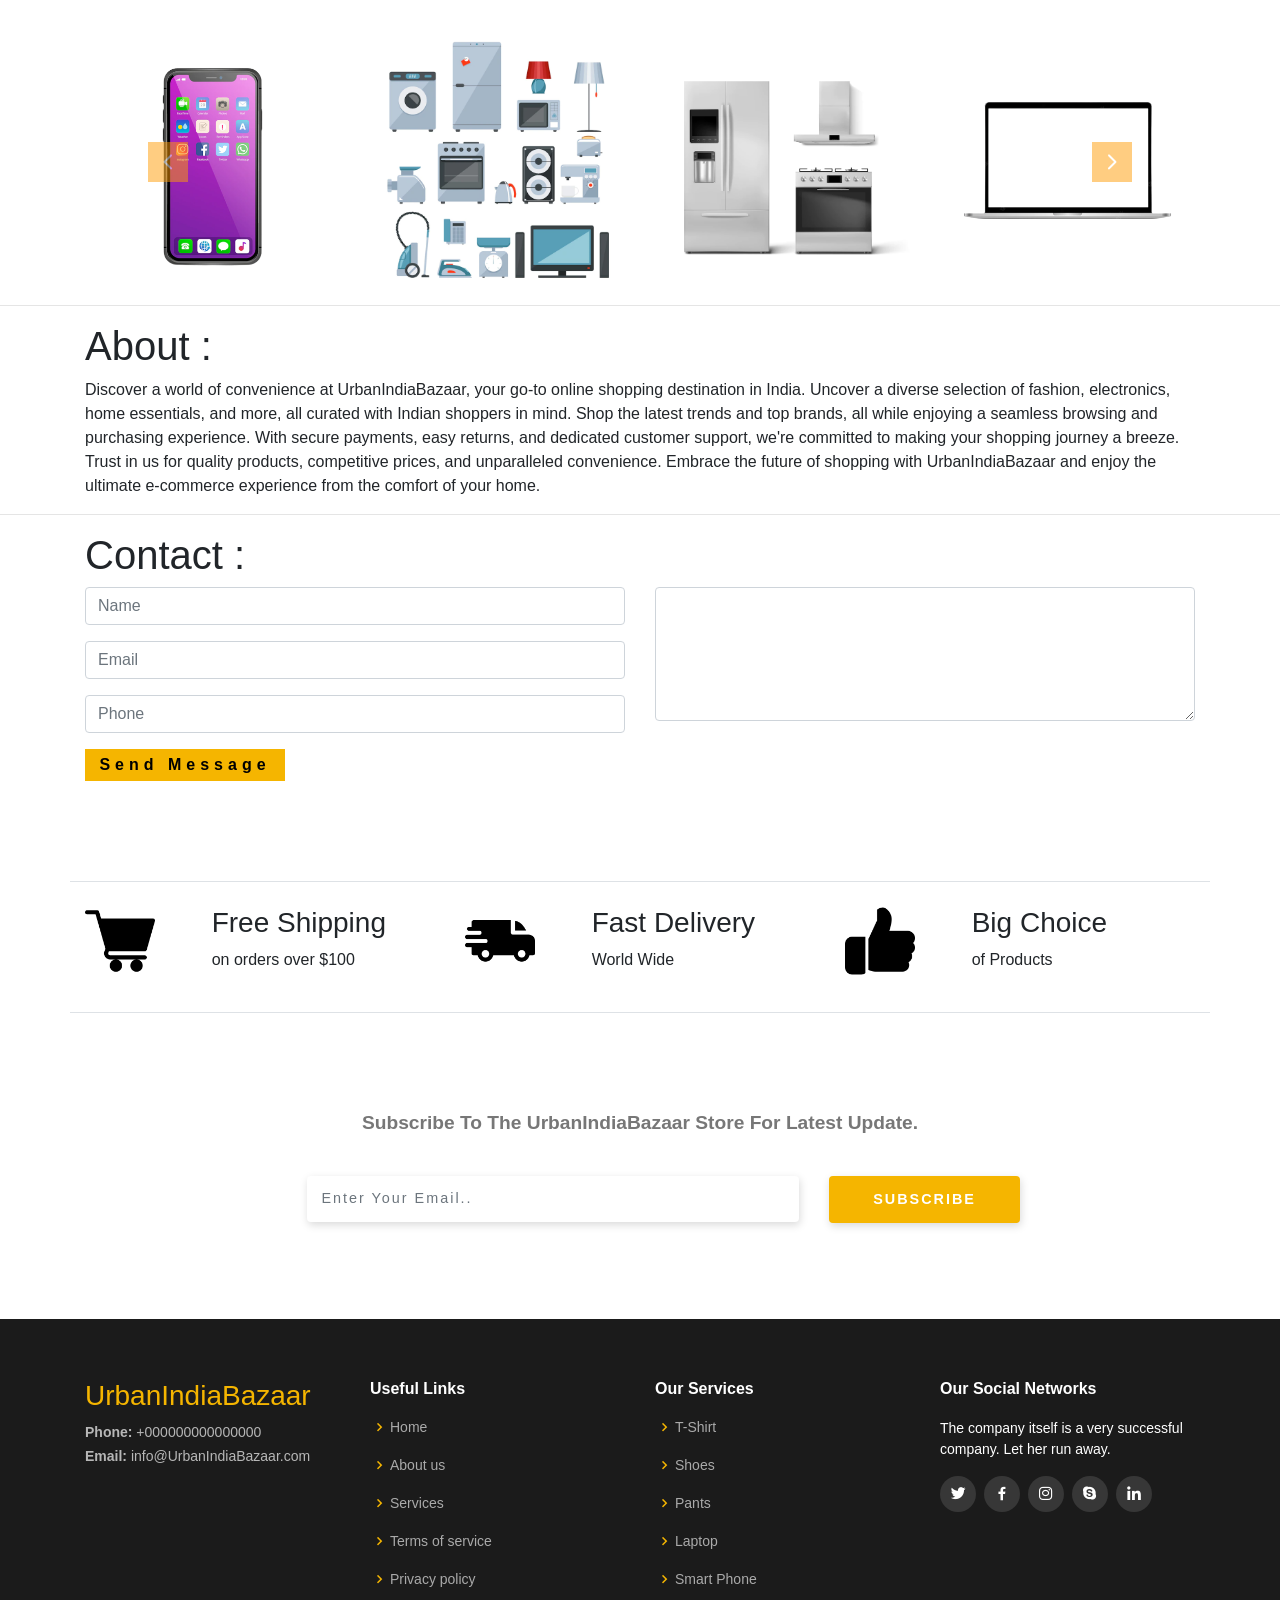
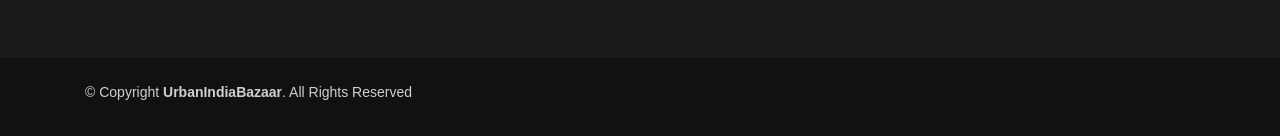
==== commit a84a4152: "added github pages deployment" ====
--- a/E commerce website/index.html
+++ b/E commerce website/index.html
@@ -35,7 +35,7 @@
 <nav class="navbar navbar-expand-sm" id="navbar-top">
     <div class="container">
 
-    <h5>UrbanIndiaBazaar@info.com</h5>
+    <h5>urbanIndiaBazaar@info.com</h5>
     <div class="rsc">
         <h5><button id="btn3"><a href="login.html">Login</a></button> <button id="btn3"><a href="signup.html">Sign up</a></button></h5>
   
@@ -114,7 +114,7 @@
       <div class="container">
         <div class="home-content">
           <div class="content">
-            <h1>Best Deal</h1>
+            <h1>Best Deals</h1>
             <h1>Awesome Product</h1>
             <p>Nor is there anyone who loves pain itself because it is pain.</p>
             <div id="btn1"><button>Shop Now</button></div>
